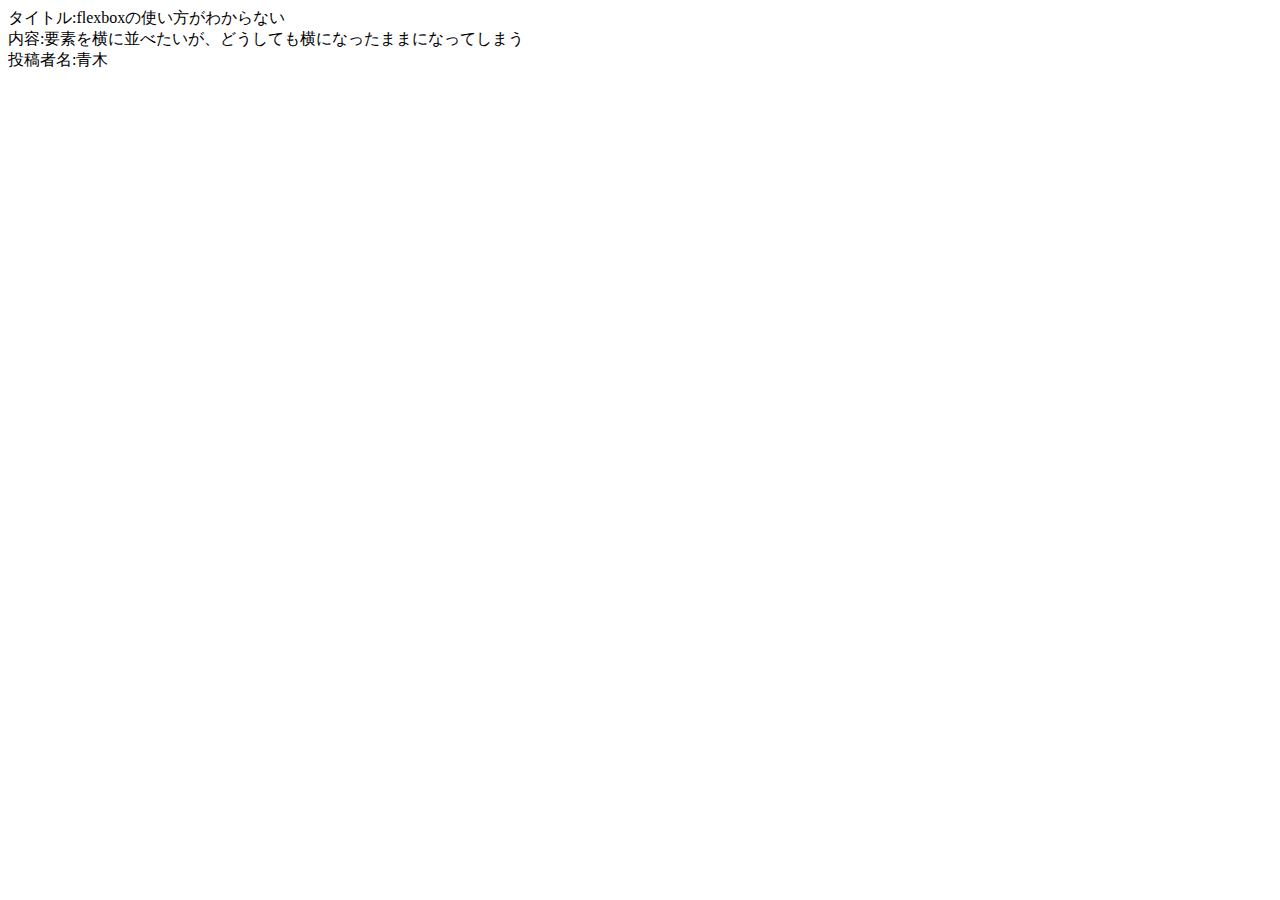
==== 仕様/index.html @ 04f34b3e "fc" ====
<!DOCTYPE HTML>
<html>
  <head>
    <meta charset="UTF-8">
    <title>TECH CHAT</title>
    <link rel="stylesheet" href="reset.css">
    <link rel="stylesheet" href="style.css">
  </head>
  <body>
    <div class="title">タイトル:flexboxの使い方がわからない</div>
    <div class="contents">内容:要素を横に並べたいが、どうしても横になったままになってしまう</div>
    <div class="penname">投稿者名:青木</div>
  </body>
</html>
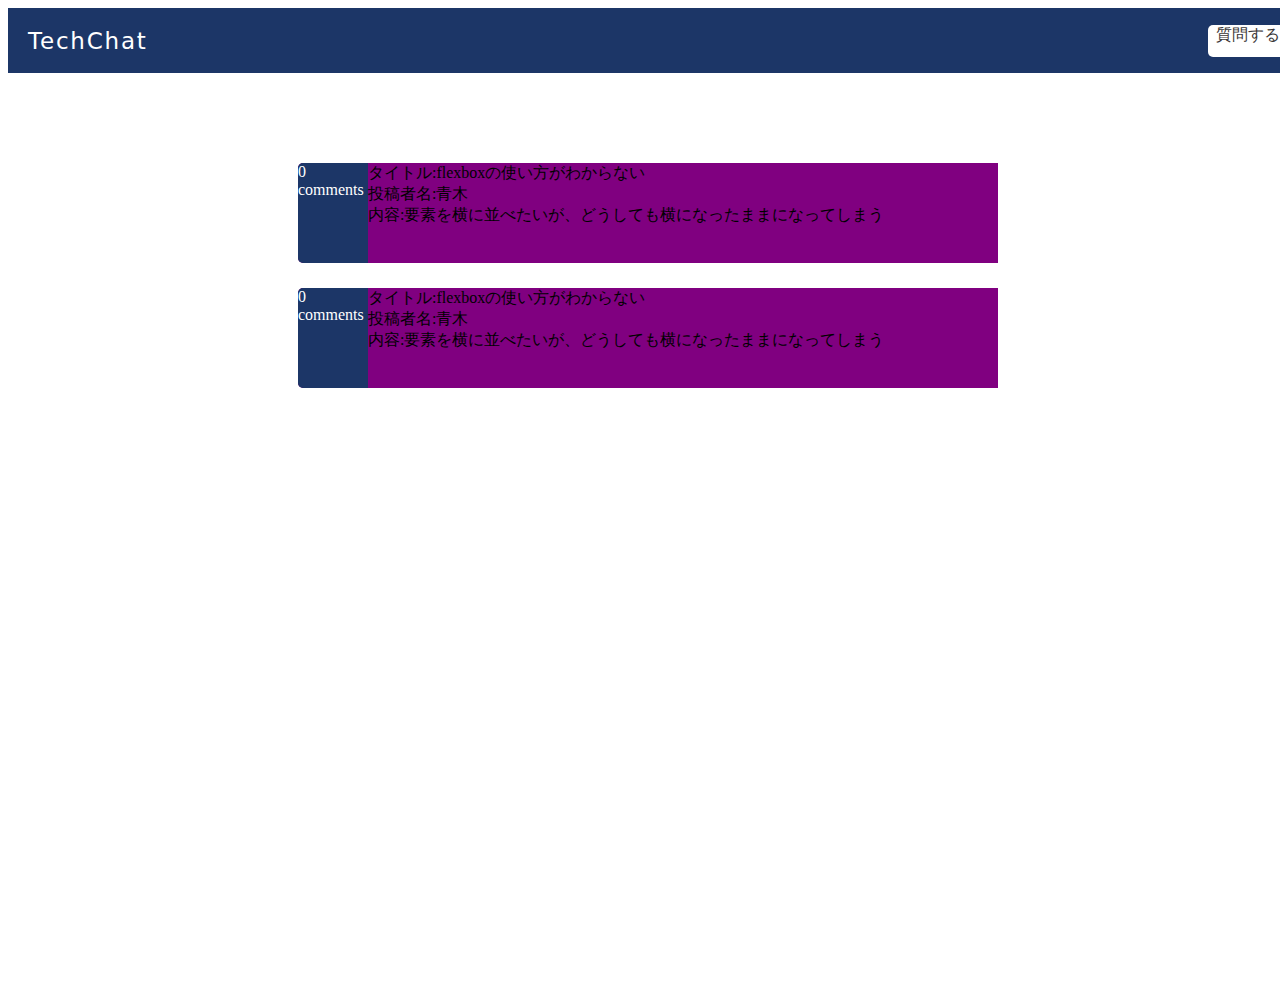
==== commit c9ae5bcd: "デザイン還付途中まで" ====
--- a/仕様/index.html
+++ b/仕様/index.html
@@ -7,8 +7,39 @@
     <link rel="stylesheet" href="style.css">
   </head>
   <body>
-    <div class="title">タイトル:flexboxの使い方がわからない</div>
-    <div class="contents">内容:要素を横に並べたいが、どうしても横になったままになってしまう</div>
-    <div class="penname">投稿者名:青木</div>
+    <div class="headder">
+      <div class="title">TechChat</div>
+      <div class="question">質問する</div>
+    </div>
+    <div class="main">
+      <div class="comment-block">
+        <div class="left-block">
+          <div class="amount-num">0</div>
+          <div class="comment-num">comments</div>
+        </div>
+        <div class="right-block">
+          <div class="title-block">
+            <div class="q-title">タイトル:flexboxの使い方がわからない</div>
+            <div class="penname">投稿者名:青木</div>
+          </div>
+          <div class="contents">内容:要素を横に並べたいが、どうしても横になったままになってしまう</div>
+        </div>
+      </div>
+      <!-- 数増やした時用 -->
+      <div class="comment-block">
+        <div class="left-block">
+          <div class="amount-num">0</div>
+          <div class="comment-num">comments</div>
+        </div>
+        <div class="right-block">
+          <div class="title-block">
+            <div class="q-title">タイトル:flexboxの使い方がわからない</div>
+            <div class="penname">投稿者名:青木</div>
+          </div>
+          <div class="contents">内容:要素を横に並べたいが、どうしても横になったままになってしまう</div>
+        </div>
+      </div>
+      <!-- 数増やした時用 -->
+    </div>
   </body>
 </html>--- a/仕様/style.css
+++ b/仕様/style.css
@@ -0,0 +1,49 @@
+.headder{
+  display: flex;
+  justify-content: space-between;
+  width: 100vw;
+  height: 65px;
+  align-items: center;
+  background-color: #1c3667;
+}
+.title{
+  font-family: system-ui, -apple-system, BlinkMacSystemFont, 'Segoe UI', Roboto, Oxygen, Ubuntu, Cantarell, 'Open Sans', 'Helvetica Neue', sans-serif;
+  font-size: 23px;
+  font-weight: 100;
+  color: #ffffff;
+  letter-spacing: 1.8px;
+  margin-left: 20px;
+}
+.question{
+  background-color: #ffffff;
+  color: #3a3736;
+  font-size: 16px;
+  border-radius: 5px;
+  width: 80px;
+  height: 32px;
+  margin-left: 20px;
+  text-align: center;
+}
+.main{
+  height: calc(100vh - 65px);
+  width: 100vw;
+  padding-top: 90px;
+  display: flex;
+  flex-direction: column;
+  align-items: center;
+}
+.comment-block{
+  width: 700px;
+  height: 100px;
+  margin-bottom: 25px;
+  display: flex;
+  border-radius: 5px 0 0 5px;
+  /*  */
+  background-color: purple;
+}
+.left-block{
+  background-color: #1c3667;
+  border-radius: 5px 0 0 5px;
+  color: #ffffff;
+  width: 70px;
+}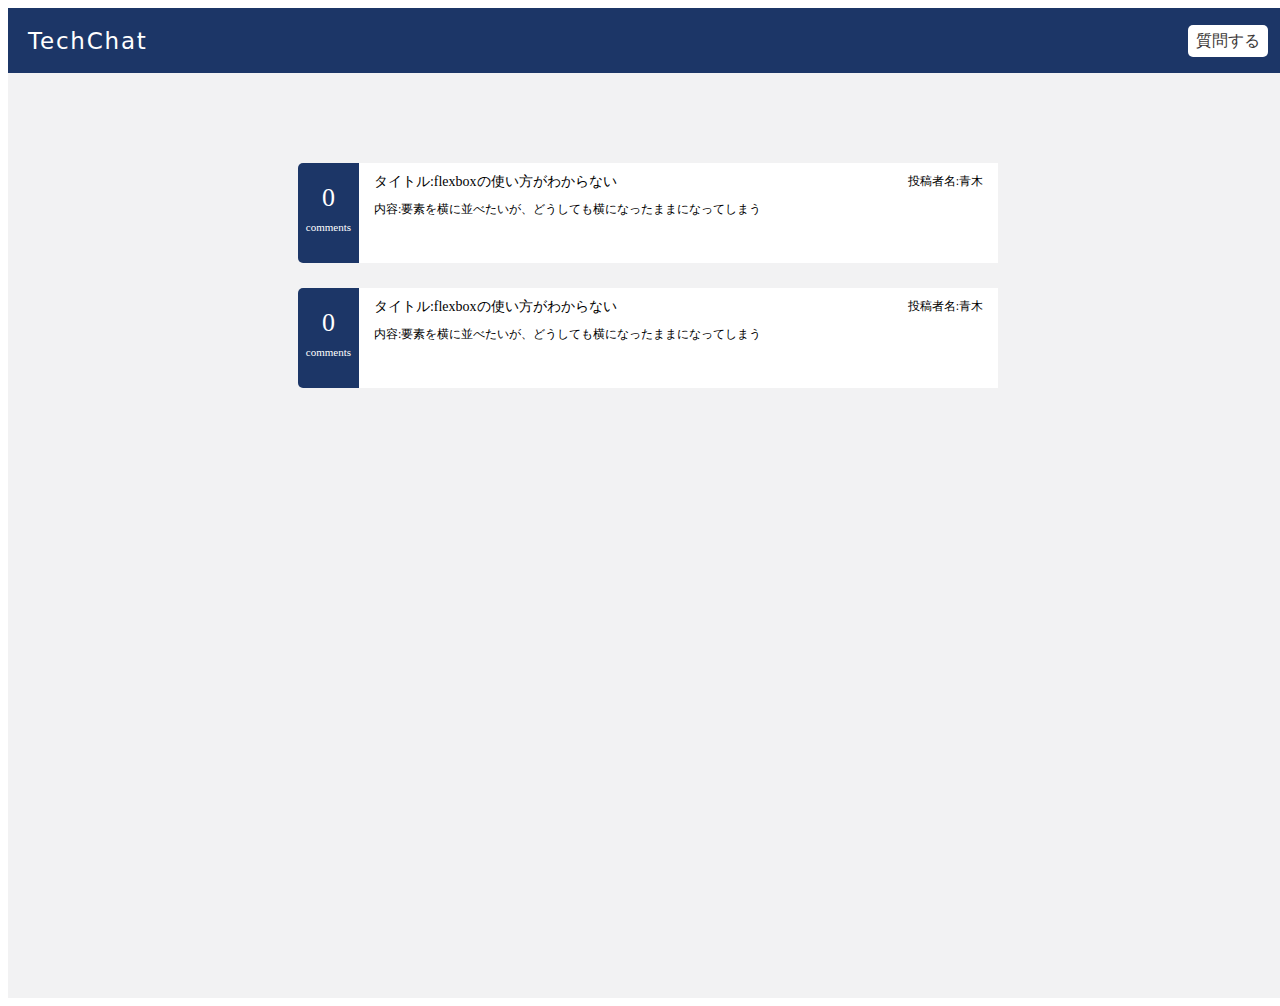
==== commit e3c6a2dd: "質問投稿機能の装飾" ====
--- a/仕様/index.html
+++ b/仕様/index.html
@@ -9,37 +9,39 @@
   <body>
     <div class="headder">
       <div class="title">TechChat</div>
-      <div class="question">質問する</div>
+      <div class="question-btn">質問する</div>
     </div>
     <div class="main">
-      <div class="comment-block">
-        <div class="left-block">
-          <div class="amount-num">0</div>
-          <div class="comment-num">comments</div>
+      <div class="scroll-block">
+        <div class="comment-block">
+          <div class="left-block">
+            <div class="amount-num">0</div>
+            <div class="comment-num">comments</div>
+          </div>
+          <div class="right-block">
+            <div class="title-block">
+              <div class="q-title">タイトル:flexboxの使い方がわからない</div>
+              <div class="penname">投稿者名:青木</div>
+            </div>
+            <div class="contents">内容:要素を横に並べたいが、どうしても横になったままになってしまう</div>
+          </div>
         </div>
-        <div class="right-block">
-          <div class="title-block">
-            <div class="q-title">タイトル:flexboxの使い方がわからない</div>
-            <div class="penname">投稿者名:青木</div>
+        <!-- 数増やした時用 -->
+        <div class="comment-block">
+          <div class="left-block">
+            <div class="amount-num">0</div>
+            <div class="comment-num">comments</div>
           </div>
-          <div class="contents">内容:要素を横に並べたいが、どうしても横になったままになってしまう</div>
+          <div class="right-block">
+            <div class="title-block">
+              <div class="q-title">タイトル:flexboxの使い方がわからない</div>
+              <div class="penname">投稿者名:青木</div>
+            </div>
+            <div class="contents">内容:要素を横に並べたいが、どうしても横になったままになってしまう</div>
+          </div>
         </div>
+        <!-- 数増やした時用 -->
       </div>
-      <!-- 数増やした時用 -->
-      <div class="comment-block">
-        <div class="left-block">
-          <div class="amount-num">0</div>
-          <div class="comment-num">comments</div>
-        </div>
-        <div class="right-block">
-          <div class="title-block">
-            <div class="q-title">タイトル:flexboxの使い方がわからない</div>
-            <div class="penname">投稿者名:青木</div>
-          </div>
-          <div class="contents">内容:要素を横に並べたいが、どうしても横になったままになってしまう</div>
-        </div>
-      </div>
-      <!-- 数増やした時用 -->
     </div>
   </body>
 </html>--- a/仕様/style.css
+++ b/仕様/style.css
@@ -14,15 +14,16 @@
   letter-spacing: 1.8px;
   margin-left: 20px;
 }
-.question{
+.question-btn{
   background-color: #ffffff;
   color: #3a3736;
   font-size: 16px;
   border-radius: 5px;
   width: 80px;
   height: 32px;
-  margin-left: 20px;
+  margin-right: 20px;
   text-align: center;
+  line-height: 32px;
 }
 .main{
   height: calc(100vh - 65px);
@@ -31,6 +32,10 @@
   display: flex;
   flex-direction: column;
   align-items: center;
+  background-color: #f2f2f3;
+}
+.scroll-block{
+  overflow: scroll;
 }
 .comment-block{
   width: 700px;
@@ -38,12 +43,75 @@
   margin-bottom: 25px;
   display: flex;
   border-radius: 5px 0 0 5px;
-  /*  */
-  background-color: purple;
 }
 .left-block{
   background-color: #1c3667;
   border-radius: 5px 0 0 5px;
   color: #ffffff;
   width: 70px;
+  text-align: center;
+}
+.amount-num{
+  font-size: 26px;
+  height: 38px;
+  margin-top: 20px;
+}
+.comment-num{
+  font-size: 11px;
+  height: 16px;
+}
+.right-block{
+  background-color: #ffffff;
+  padding: 10px 15px;
+  width: 100%;
+  font-size: 12px;
+}
+.title-block{
+  display: flex;
+  justify-content: space-between;
+  margin-bottom: 10px;
+}
+.q-title{
+  font-size: 14px;
+  width: 500px;
+}
+
+/* new.html */
+.question-post{
+  width: 700px;
+  border-radius: 5px;
+  background-color: #ffffff;
+  /* 削除 */
+  height: 500px;
+}
+.block-bar{
+  height: 45px;
+  background-color: #1c3667;
+  border-radius: 5px 5px 0 0;
+}
+.question{
+  width: 520px;
+  /* background-color: aqua; */
+  margin: 40px auto;
+  align-items: center;
+  display: flex;
+  flex-direction: column;
+}
+
+.title-form, .message-form, .send{
+  width: 520px;
+}
+.title-form{
+  height: 30px;
+}
+.message-form{
+  height: 120px;
+  margin: 15px auto;
+}
+.post-btn{
+  color: #ffffff;
+  background-color: #1c3667;
+  font-size: 18px;
+  height: 36px;
+  margin: 20px auto 40px;
 }